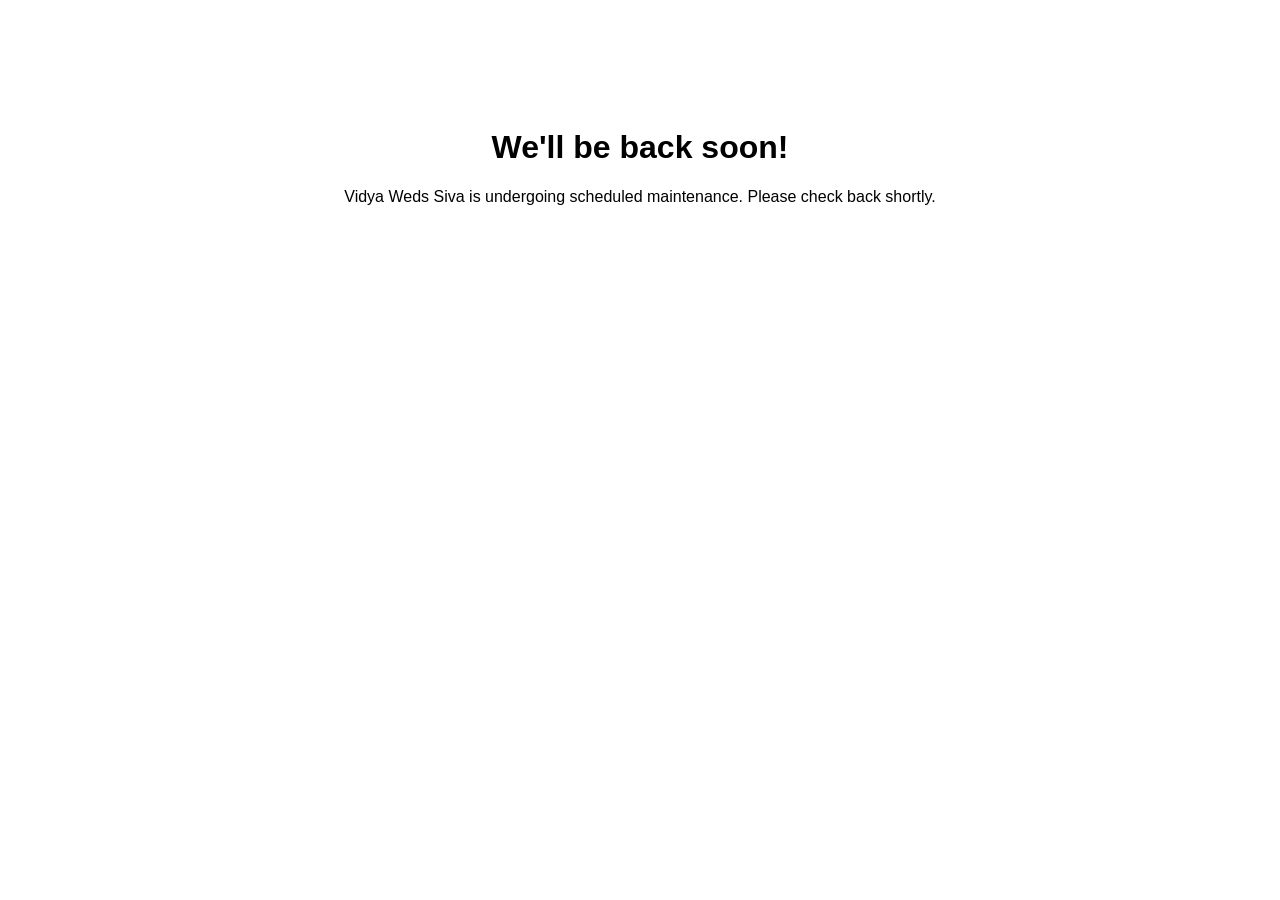
==== maintenance.html @ 08e79132 "Added maintanance mode" ====
<!DOCTYPE html>
<html>
<head>
  <title>Under Maintenance</title>
  <style>
    body { font-family: Arial, sans-serif; text-align: center; padding-top: 100px; }
  </style>
</head>
<body>
  <h1>We'll be back soon!</h1>
  <p>Vidya Weds Siva is undergoing scheduled maintenance. Please check back shortly.</p>
</body>
</html>
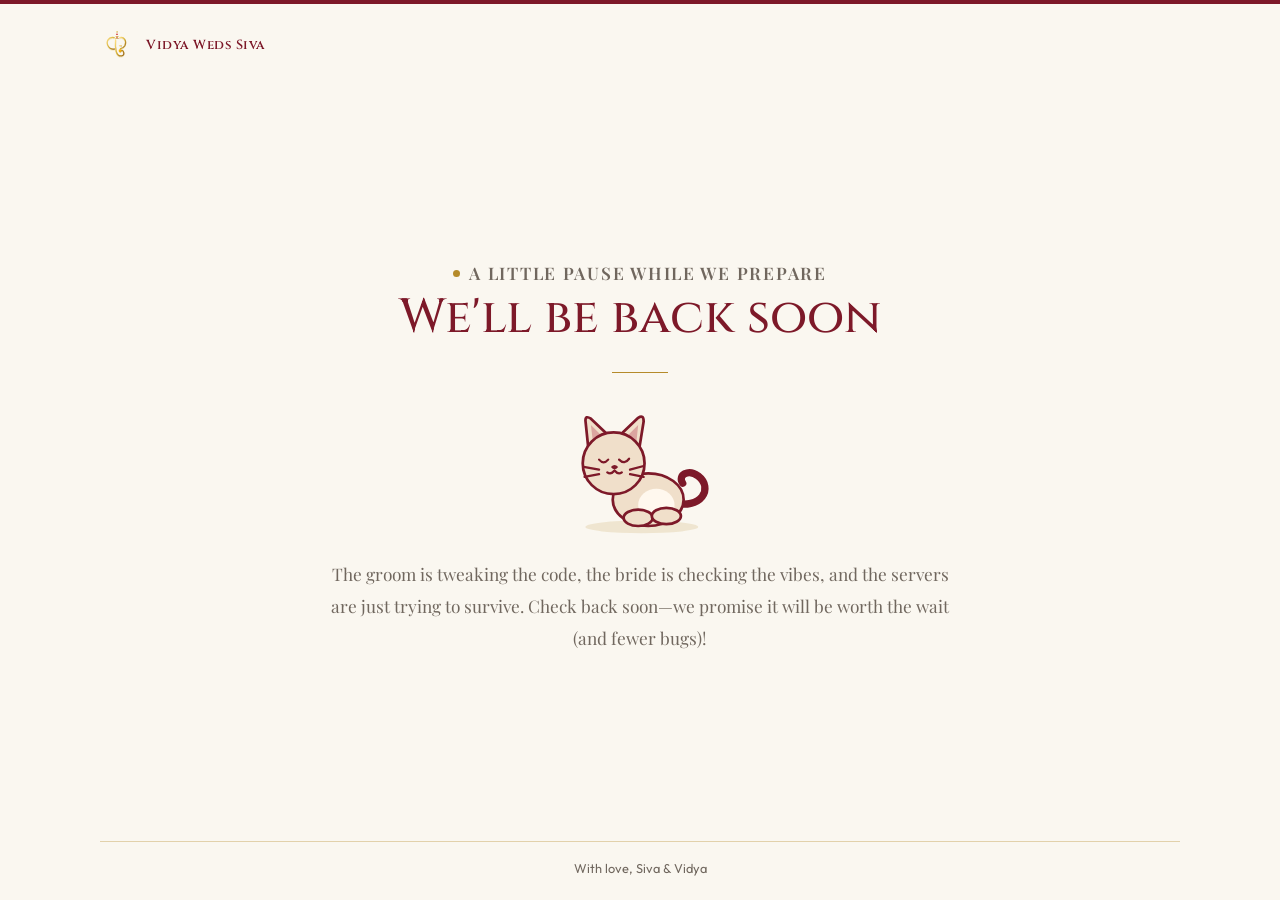
==== commit 84e1b963: "Modified the maintanance page layout" ====
--- a/maintenance.html
+++ b/maintenance.html
@@ -1,13 +1,227 @@
 <!DOCTYPE html>
-<html>
+<html lang="en">
 <head>
-  <title>Under Maintenance</title>
+  <meta charset="UTF-8">
+  <meta name="viewport" content="width=device-width, initial-scale=1.0">
+  <meta name="robots" content="noindex, nofollow">
+  <title>We'll Be Back Soon | Vidya Weds Siva</title>
+  <link rel="icon" type="image/svg+xml" href="assets/images/decor/ganesha.svg">
+  <link rel="preconnect" href="https://fonts.googleapis.com">
+  <link rel="preconnect" href="https://fonts.gstatic.com" crossorigin>
+  <link href="https://fonts.googleapis.com/css2?family=Cinzel:wght@500;600;700&family=Outfit:wght@400;500;600&family=Playfair+Display:wght@400;600&display=swap" rel="stylesheet">
   <style>
-    body { font-family: Arial, sans-serif; text-align: center; padding-top: 100px; }
+    :root {
+      color-scheme: light;
+      --ivory: #faf7f0;
+      --paper: #fffdf9;
+      --maroon: #7d1929;
+      --gold: #b58b2a;
+      --green: #315b42;
+      --ink: #302a24;
+      --muted: #70675e;
+    }
+
+    * { box-sizing: border-box; }
+
+    body {
+      min-height: 100vh;
+      min-height: 100svh;
+      margin: 0;
+      display: grid;
+      grid-template-rows: auto 1fr auto;
+      border-top: 4px solid var(--maroon);
+      background: var(--ivory);
+      color: var(--ink);
+      font-family: "Outfit", sans-serif;
+    }
+
+    .page-header,
+    .page-footer {
+      width: min(100% - 48px, 1080px);
+      margin-inline: auto;
+    }
+
+    .page-header {
+      display: flex;
+      align-items: center;
+      gap: 12px;
+      padding-block: 24px;
+    }
+
+    .brand-mark {
+      width: 34px;
+      height: 34px;
+      object-fit: contain;
+    }
+
+    .brand-name {
+      color: var(--maroon);
+      font-family: "Cinzel", Georgia, serif;
+      font-size: 0.82rem;
+      font-weight: 600;
+      letter-spacing: 0.04em;
+    }
+
+    main {
+      display: grid;
+      place-items: center;
+      padding: 64px 24px 80px;
+      text-align: center;
+    }
+
+    .message { max-width: 620px; }
+
+    .status-label {
+      display: inline-flex;
+      align-items: center;
+      gap: 9px;
+      margin: 0 0 22px;
+      color: var(--green);
+      font-size: 0.76rem;
+      font-weight: 600;
+      letter-spacing: 0.1em;
+      text-transform: uppercase;
+    }
+
+    .status-label::before {
+      width: 7px;
+      height: 7px;
+      border-radius: 50%;
+      background: var(--gold);
+      content: "";
+    }
+
+    h1 {
+      margin: 0;
+      color: var(--maroon);
+      font-family: "Cinzel", Georgia, serif;
+      font-size: 3rem;
+      font-weight: 500;
+      line-height: 1.2;
+    }
+
+    .ornament {
+      width: 56px;
+      height: 1px;
+      margin: 25px auto;
+      background: var(--gold);
+    }
+
+    .cat-illustration {
+      display: block;
+      width: 200px;
+      height: 146px;
+      margin: 0 auto 14px;
+      overflow: visible;
+    }
+
+    .cat-tail {
+      transform-box: fill-box;
+      transform-origin: 12% 54%;
+      animation: tailSway 2.2s ease-in-out infinite;
+    }
+
+    .cat-head {
+      transform-box: fill-box;
+      transform-origin: 55% 82%;
+      animation: catIdle 2.4s ease-in-out infinite;
+    }
+
+    .cat-outline {
+      fill: #f0dfca;
+      stroke: var(--maroon);
+      stroke-linecap: round;
+      stroke-linejoin: round;
+      stroke-width: 3;
+    }
+
+    .cat-inner-ear { fill: #dba5a0; }
+    .cat-belly { fill: #fff8ee; }
+    .cat-face-line {
+      fill: none;
+      stroke: var(--maroon);
+      stroke-linecap: round;
+      stroke-width: 2.5;
+    }
+    .cat-tail { fill: none; stroke-width: 8; }
+    .cat-nose { fill: var(--maroon); }
+    @keyframes tailSway {
+      0%, 100% { transform: rotate(-3deg); }
+      50% { transform: rotate(7deg); }
+    }
+
+    @keyframes catIdle {
+      0%, 100% { transform: rotate(0) translateY(0); }
+      50% { transform: rotate(-1deg) translateY(-2px); }
+    }
+
+    .message p {
+      margin: 0;
+      color: var(--muted);
+      font-family: "Playfair Display", Georgia, serif;
+      font-size: 1.08rem;
+      line-height: 1.85;
+    }
+
+    .page-footer {
+      padding-block: 18px 24px;
+      border-top: 1px solid rgba(181, 139, 42, 0.35);
+      color: var(--muted);
+      font-size: 0.8rem;
+      text-align: center;
+    }
+
+    @media (max-width: 600px) {
+      .page-header,
+      .page-footer { width: min(100% - 32px, 1080px); }
+
+      .page-header { padding-block: 18px; }
+
+      main { padding: 48px 24px 64px; }
+
+      h1 { font-size: 2.25rem; }
+
+      .message p { font-size: 1rem; }
+    }
+
+    @media (prefers-reduced-motion: reduce) {
+      .cat-tail,
+      .cat-head { animation: none; }
+    }
   </style>
 </head>
 <body>
-  <h1>We'll be back soon!</h1>
-  <p>Vidya Weds Siva is undergoing scheduled maintenance. Please check back shortly.</p>
+  <header class="page-header">
+    <img class="brand-mark" src="assets/images/decor/ganesha.svg" alt="">
+    <span class="brand-name">Vidya Weds Siva</span>
+  </header>
+
+  <main>
+    <section class="message" aria-labelledby="maintenance-title">
+      <p class="status-label">A little pause while we prepare</p>
+      <h1 id="maintenance-title">We'll be back soon</h1>
+      <div class="ornament" aria-hidden="true"></div>
+      <svg class="cat-illustration" viewBox="0 0 220 155" role="img" aria-labelledby="cat-illustration-title">
+        <title id="cat-illustration-title">A little seated cat</title>
+        <ellipse cx="112" cy="139" rx="62" ry="7" fill="#b58b2a" opacity="0.16"></ellipse>
+        <path class="cat-tail cat-face-line" d="M145 112 C178 121 191 96 174 83 C163 75 151 82 157 91" stroke-width="8"></path>
+        <ellipse class="cat-outline" cx="119" cy="109" rx="39" ry="29"></ellipse>
+        <ellipse class="cat-belly" cx="128" cy="115" rx="20" ry="18"></ellipse>
+        <g class="cat-head">
+          <path class="cat-outline" d="M53 51 L50 22 Q50 16 56 20 L76 39 M87 39 L108 19 Q114 15 114 23 L109 54"></path>
+          <path class="cat-inner-ear" d="M56 27 L70 41 L58 44 Z M94 41 L108 27 L106 46 Z"></path>
+          <circle class="cat-outline" cx="81" cy="69" r="34"></circle>
+          <path class="cat-face-line" d="M65 65 Q70 71 75 65 M87 65 Q93 71 98 64"></path>
+          <path class="cat-nose" d="M78 73 Q82 69 86 73 Q82 78 78 73 Z"></path>
+          <path class="cat-face-line" d="M82 77 Q78 82 74 79 M82 77 Q86 82 90 79 M65 76 L48 73 M65 81 L49 84 M99 76 L114 72 M99 81 L114 84"></path>
+        </g>
+        <ellipse class="cat-outline" cx="108" cy="129" rx="16" ry="9"></ellipse>
+        <ellipse class="cat-outline" cx="139" cy="127" rx="16" ry="9"></ellipse>
+      </svg>
+      <p>The groom is tweaking the code, the bride is checking the vibes, and the servers are just trying to survive. Check back soon—we promise it will be worth the wait (and fewer bugs)!</p>
+    </section>
+  </main>
+
+  <footer class="page-footer">With love, Siva &amp; Vidya</footer>
 </body>
 </html>
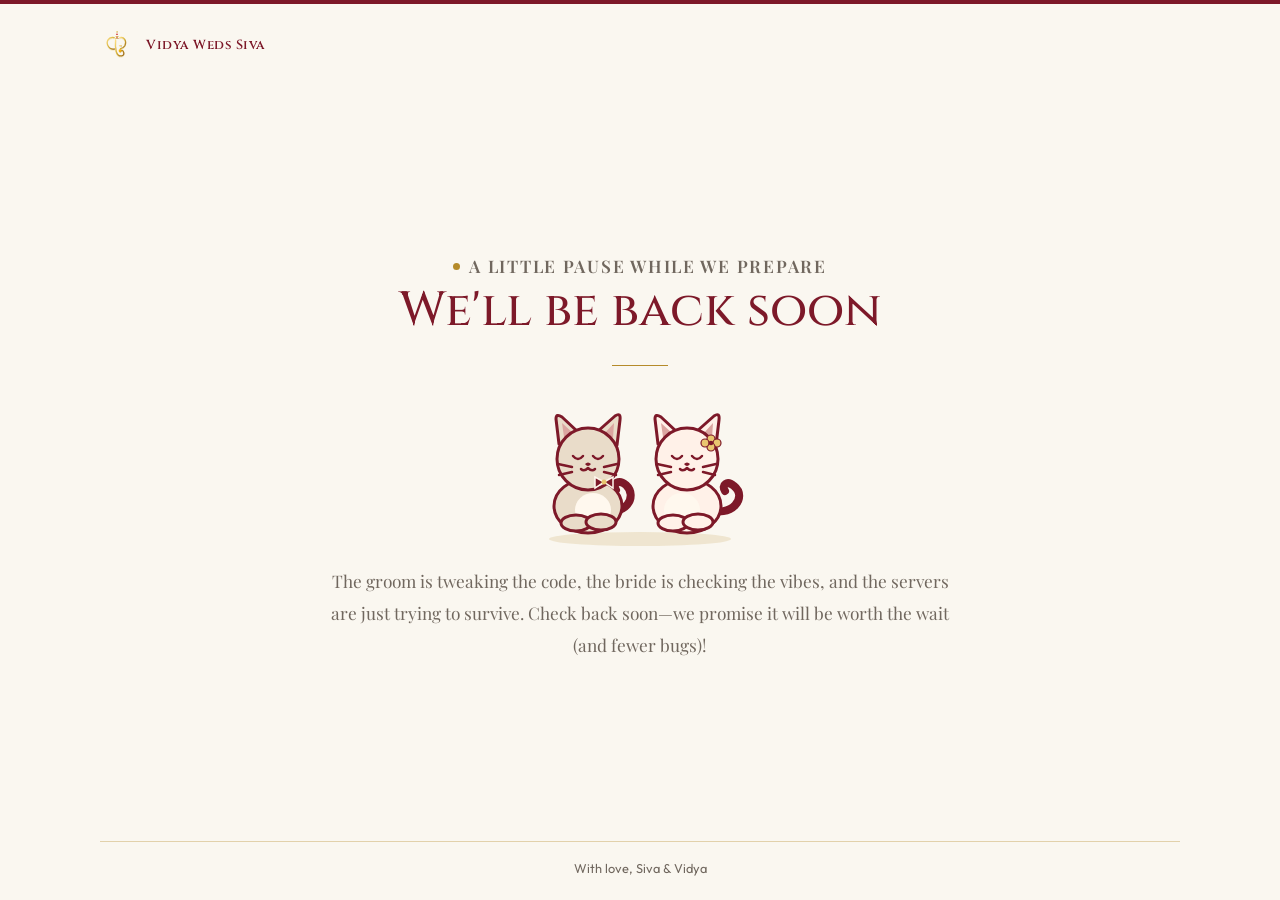
==== commit 81707162: "modified maintenance page layout" ====
--- a/maintenance.html
+++ b/maintenance.html
@@ -109,22 +109,22 @@
 
     .cat-illustration {
       display: block;
-      width: 200px;
-      height: 146px;
+      width: 260px;
+      height: 160px;
       margin: 0 auto 14px;
       overflow: visible;
     }
 
     .cat-tail {
       transform-box: fill-box;
-      transform-origin: 12% 54%;
-      animation: tailSway 2.2s ease-in-out infinite;
+      transform-origin: 50% 50%;
+      animation: tailSway 2.6s ease-in-out infinite;
     }
 
     .cat-head {
       transform-box: fill-box;
       transform-origin: 55% 82%;
-      animation: catIdle 2.4s ease-in-out infinite;
+      animation: catIdle 2.8s ease-in-out infinite;
     }
 
     .cat-outline {
@@ -135,8 +135,12 @@
       stroke-width: 3;
     }
 
+    .groom-cat .cat-outline { fill: #e9dcc9; }
+    .bride-cat .cat-outline { fill: #fff1e8; }
     .cat-inner-ear { fill: #dba5a0; }
     .cat-belly { fill: #fff8ee; }
+    .groom-cat .cat-belly,
+    .bride-cat .cat-belly { fill: #fff8ee; }
     .cat-face-line {
       fill: none;
       stroke: var(--maroon);
@@ -145,6 +149,11 @@
     }
     .cat-tail { fill: none; stroke-width: 8; }
     .cat-nose { fill: var(--maroon); }
+    .cat-tail-bride { animation-delay: -1.3s; }
+    .cat-head-bride { animation-delay: -1.4s; }
+    .groom-bowtie { fill: var(--maroon); stroke: #fff8ee; stroke-width: 1.5; }
+    .bride-flower { fill: #e9c66f; stroke: var(--maroon); stroke-width: 1.2; }
+    .bride-flower-center { fill: var(--maroon); }
     @keyframes tailSway {
       0%, 100% { transform: rotate(-3deg); }
       50% { transform: rotate(7deg); }
@@ -201,22 +210,50 @@
       <p class="status-label">A little pause while we prepare</p>
       <h1 id="maintenance-title">We'll be back soon</h1>
       <div class="ornament" aria-hidden="true"></div>
-      <svg class="cat-illustration" viewBox="0 0 220 155" role="img" aria-labelledby="cat-illustration-title">
-        <title id="cat-illustration-title">A little seated cat</title>
-        <ellipse cx="112" cy="139" rx="62" ry="7" fill="#b58b2a" opacity="0.16"></ellipse>
-        <path class="cat-tail cat-face-line" d="M145 112 C178 121 191 96 174 83 C163 75 151 82 157 91" stroke-width="8"></path>
-        <ellipse class="cat-outline" cx="119" cy="109" rx="39" ry="29"></ellipse>
-        <ellipse class="cat-belly" cx="128" cy="115" rx="20" ry="18"></ellipse>
-        <g class="cat-head">
-          <path class="cat-outline" d="M53 51 L50 22 Q50 16 56 20 L76 39 M87 39 L108 19 Q114 15 114 23 L109 54"></path>
-          <path class="cat-inner-ear" d="M56 27 L70 41 L58 44 Z M94 41 L108 27 L106 46 Z"></path>
-          <circle class="cat-outline" cx="81" cy="69" r="34"></circle>
-          <path class="cat-face-line" d="M65 65 Q70 71 75 65 M87 65 Q93 71 98 64"></path>
-          <path class="cat-nose" d="M78 73 Q82 69 86 73 Q82 78 78 73 Z"></path>
-          <path class="cat-face-line" d="M82 77 Q78 82 74 79 M82 77 Q86 82 90 79 M65 76 L48 73 M65 81 L49 84 M99 76 L114 72 M99 81 L114 84"></path>
+      <svg class="cat-illustration" viewBox="0 0 260 160" role="img" aria-labelledby="cat-illustration-title">
+        <title id="cat-illustration-title">A groom cat and bride cat sitting together</title>
+        <ellipse cx="130" cy="148" rx="91" ry="7" fill="#b58b2a" opacity="0.16"></ellipse>
+
+        <g class="cat groom-cat">
+          <path class="cat-tail cat-face-line" d="M91 118 C116 127 128 105 116 94 C109 88 102 92 106 99"></path>
+          <ellipse class="cat-outline" cx="78" cy="115" rx="34" ry="27"></ellipse>
+          <ellipse class="cat-belly" cx="83" cy="119" rx="18" ry="17"></ellipse>
+          <g class="cat-head">
+            <path class="cat-outline" d="M49 53 L46 28 Q46 22 52 26 L68 41 M87 41 L105 25 Q111 21 110 29 L107 54"></path>
+            <path class="cat-inner-ear" d="M52 32 L64 43 L54 46 Z M94 43 L104 32 L103 47 Z"></path>
+            <circle class="cat-outline" cx="78" cy="68" r="31"></circle>
+            <path class="cat-face-line" d="M63 65 Q68 71 73 65 M83 65 Q88 71 93 65"></path>
+            <path class="cat-nose" d="M75 73 Q78 70 81 73 Q78 77 75 73 Z"></path>
+            <path class="cat-face-line" d="M78 77 Q74 81 71 78 M78 77 Q82 81 85 78 M62 76 L48 73 M62 81 L49 84 M94 76 L107 73 M94 81 L106 84"></path>
+          </g>
+          <path class="groom-bowtie" d="M94 91 L85 86 L85 97 Z M94 91 L103 86 L103 97 Z"></path>
+          <circle cx="94" cy="91" r="2.5" fill="#e9c66f"></circle>
+          <ellipse class="cat-outline" cx="66" cy="132" rx="15" ry="8"></ellipse>
+          <ellipse class="cat-outline" cx="91" cy="131" rx="15" ry="8"></ellipse>
         </g>
-        <ellipse class="cat-outline" cx="108" cy="129" rx="16" ry="9"></ellipse>
-        <ellipse class="cat-outline" cx="139" cy="127" rx="16" ry="9"></ellipse>
+
+        <g class="cat bride-cat">
+          <path class="cat-tail cat-tail-bride cat-face-line" d="M196 118 C222 128 238 106 224 95 C217 89 211 94 215 100"></path>
+          <ellipse class="cat-outline" cx="177" cy="115" rx="34" ry="27"></ellipse>
+          <ellipse class="cat-belly" cx="172" cy="119" rx="18" ry="17"></ellipse>
+          <g class="cat-head cat-head-bride">
+            <path class="cat-outline" d="M148 53 L145 28 Q145 22 151 26 L167 41 M186 41 L204 25 Q210 21 209 29 L206 54"></path>
+            <path class="cat-inner-ear" d="M151 32 L163 43 L153 46 Z M193 43 L203 32 L202 47 Z"></path>
+            <circle class="cat-outline" cx="177" cy="68" r="31"></circle>
+            <path class="cat-face-line" d="M162 65 Q167 71 172 65 M182 65 Q187 71 192 65"></path>
+            <path class="cat-nose" d="M174 73 Q177 70 180 73 Q177 77 174 73 Z"></path>
+            <path class="cat-face-line" d="M177 77 Q173 81 170 78 M177 77 Q181 81 184 78 M161 76 L147 73 M161 81 L148 84 M193 76 L206 73 M193 81 L205 84"></path>
+          </g>
+          <g aria-hidden="true">
+            <circle class="bride-flower" cx="201" cy="48" r="4"></circle>
+            <circle class="bride-flower" cx="207" cy="52" r="4"></circle>
+            <circle class="bride-flower" cx="201" cy="56" r="4"></circle>
+            <circle class="bride-flower" cx="195" cy="52" r="4"></circle>
+            <circle class="bride-flower-center" cx="201" cy="52" r="2.3"></circle>
+          </g>
+          <ellipse class="cat-outline" cx="163" cy="132" rx="15" ry="8"></ellipse>
+          <ellipse class="cat-outline" cx="188" cy="131" rx="15" ry="8"></ellipse>
+        </g>
       </svg>
       <p>The groom is tweaking the code, the bride is checking the vibes, and the servers are just trying to survive. Check back soon—we promise it will be worth the wait (and fewer bugs)!</p>
     </section>
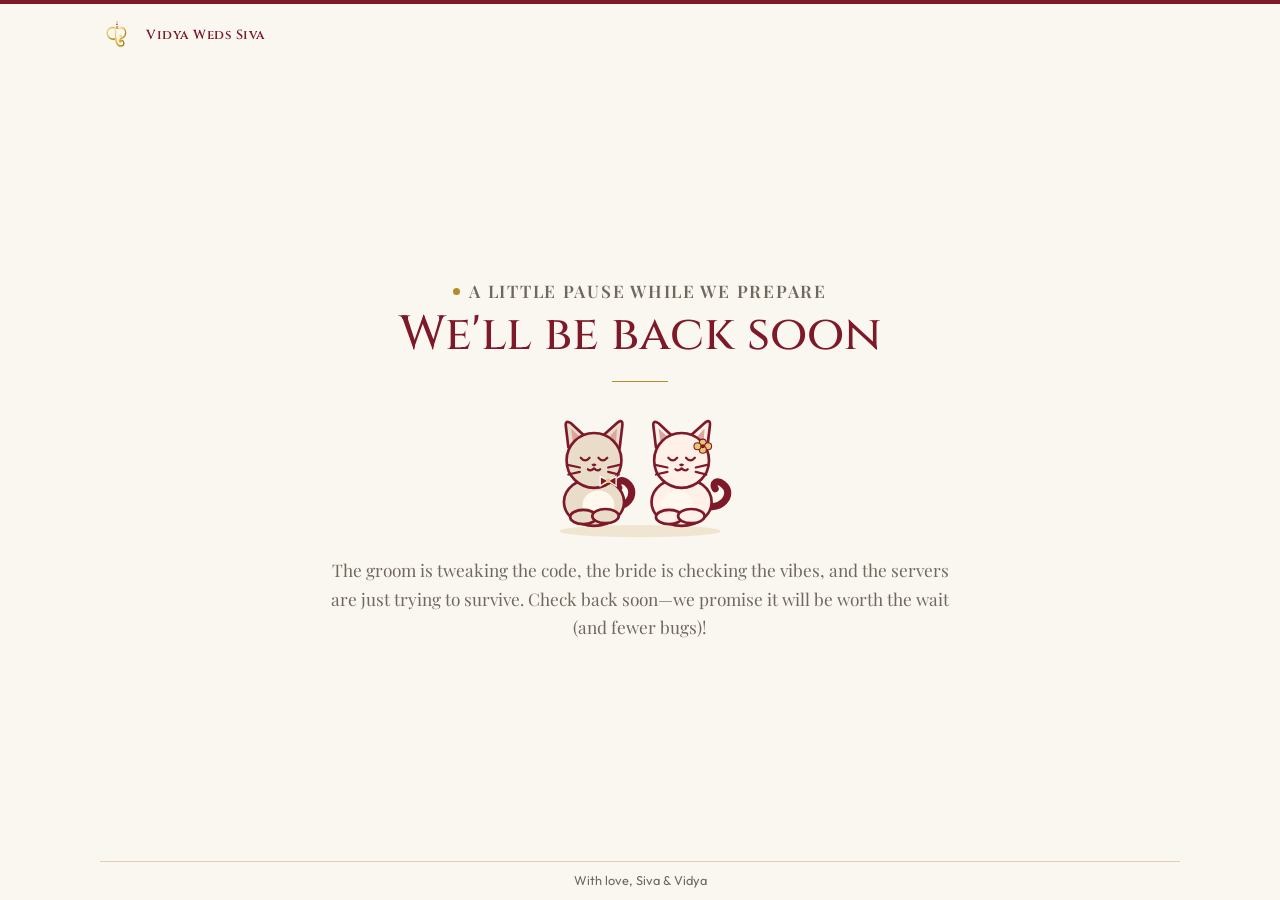
==== commit 09f306d8: "Modified footer of maintenance page" ====
--- a/maintenance.html
+++ b/maintenance.html
@@ -45,7 +45,7 @@
       display: flex;
       align-items: center;
       gap: 12px;
-      padding-block: 24px;
+      padding-block: 14px;
     }
 
     .brand-mark {
@@ -65,7 +65,7 @@
     main {
       display: grid;
       place-items: center;
-      padding: 64px 24px 80px;
+      padding: 24px 24px 32px;
       text-align: center;
     }
 
@@ -75,7 +75,7 @@
       display: inline-flex;
       align-items: center;
       gap: 9px;
-      margin: 0 0 22px;
+      margin: 0 0 12px;
       color: var(--green);
       font-size: 0.76rem;
       font-weight: 600;
@@ -103,14 +103,14 @@
     .ornament {
       width: 56px;
       height: 1px;
-      margin: 25px auto;
+      margin: 18px auto;
       background: var(--gold);
     }
 
     .cat-illustration {
       display: block;
-      width: 260px;
-      height: 160px;
+      width: 230px;
+      height: 142px;
       margin: 0 auto 14px;
       overflow: visible;
     }
@@ -169,11 +169,11 @@
       color: var(--muted);
       font-family: "Playfair Display", Georgia, serif;
       font-size: 1.08rem;
-      line-height: 1.85;
+      line-height: 1.65;
     }
 
     .page-footer {
-      padding-block: 18px 24px;
+      padding-block: 10px 12px;
       border-top: 1px solid rgba(181, 139, 42, 0.35);
       color: var(--muted);
       font-size: 0.8rem;
@@ -184,13 +184,21 @@
       .page-header,
       .page-footer { width: min(100% - 32px, 1080px); }
 
-      .page-header { padding-block: 18px; }
-
-      main { padding: 48px 24px 64px; }
+      .page-header { padding-block: 12px; }
+
+      main { padding: 24px 20px 28px; }
 
       h1 { font-size: 2.25rem; }
 
-      .message p { font-size: 1rem; }
+      .cat-illustration {
+        width: 220px;
+        height: 136px;
+      }
+
+      .message p {
+        font-size: 1rem;
+        line-height: 1.6;
+      }
     }
 
     @media (prefers-reduced-motion: reduce) {
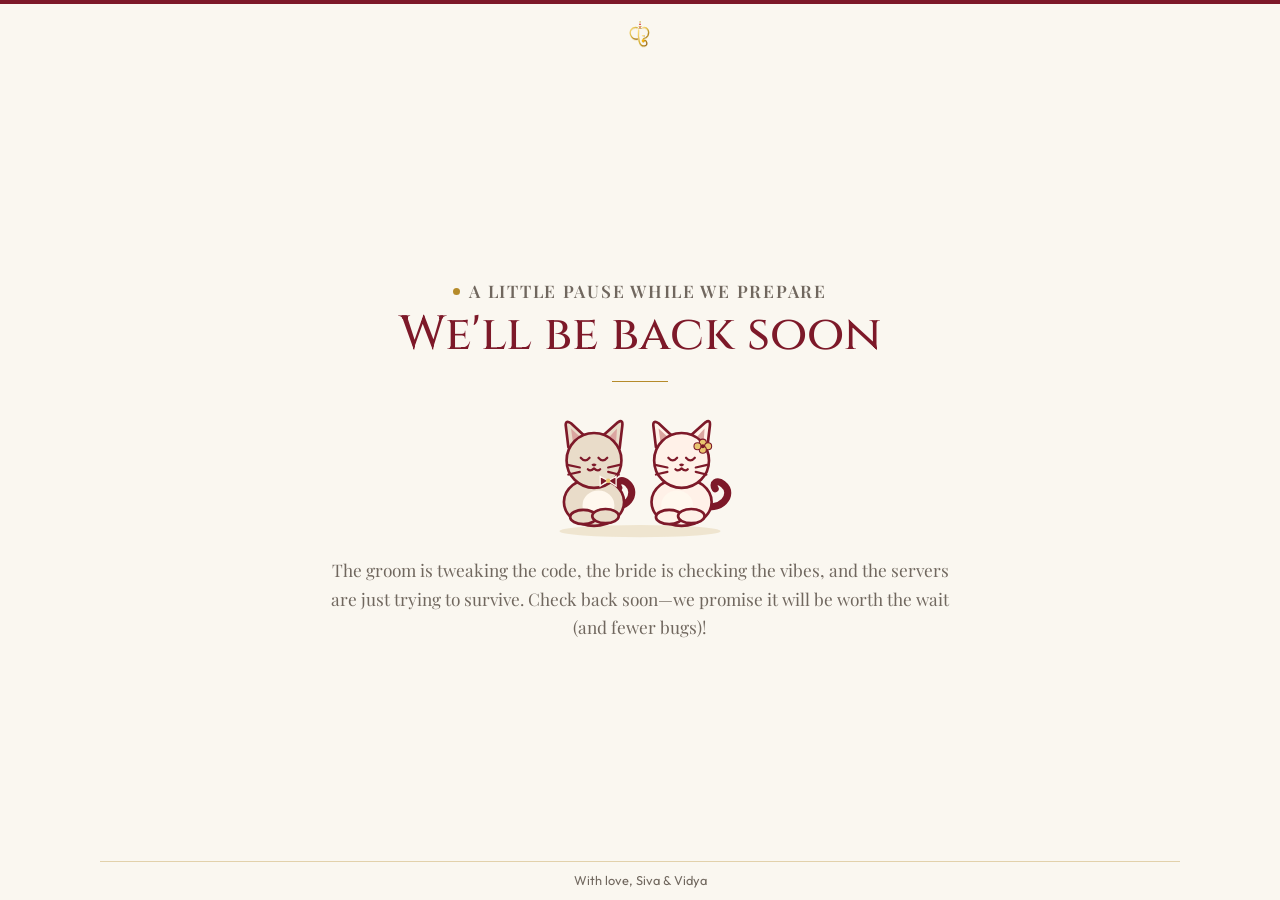
==== commit c62e95c5: "Modified the Maintenance Page" ====
--- a/maintenance.html
+++ b/maintenance.html
@@ -5,7 +5,7 @@
   <meta name="viewport" content="width=device-width, initial-scale=1.0">
   <meta name="robots" content="noindex, nofollow">
   <title>We'll Be Back Soon | Vidya Weds Siva</title>
-  <link rel="icon" type="image/svg+xml" href="assets/images/decor/ganesha.svg">
+  <link rel="icon" type="image/png" href="assets/images/monogram.png?v=20261001">
   <link rel="preconnect" href="https://fonts.googleapis.com">
   <link rel="preconnect" href="https://fonts.gstatic.com" crossorigin>
   <link href="https://fonts.googleapis.com/css2?family=Cinzel:wght@500;600;700&family=Outfit:wght@400;500;600&family=Playfair+Display:wght@400;600&display=swap" rel="stylesheet">
@@ -44,6 +44,7 @@
     .page-header {
       display: flex;
       align-items: center;
+      justify-content: center;
       gap: 12px;
       padding-block: 14px;
     }
@@ -210,7 +211,7 @@
 <body>
   <header class="page-header">
     <img class="brand-mark" src="assets/images/decor/ganesha.svg" alt="">
-    <span class="brand-name">Vidya Weds Siva</span>
+    <!-- <span class="brand-name">Vidya Weds Siva</span> -->
   </header>
 
   <main>
